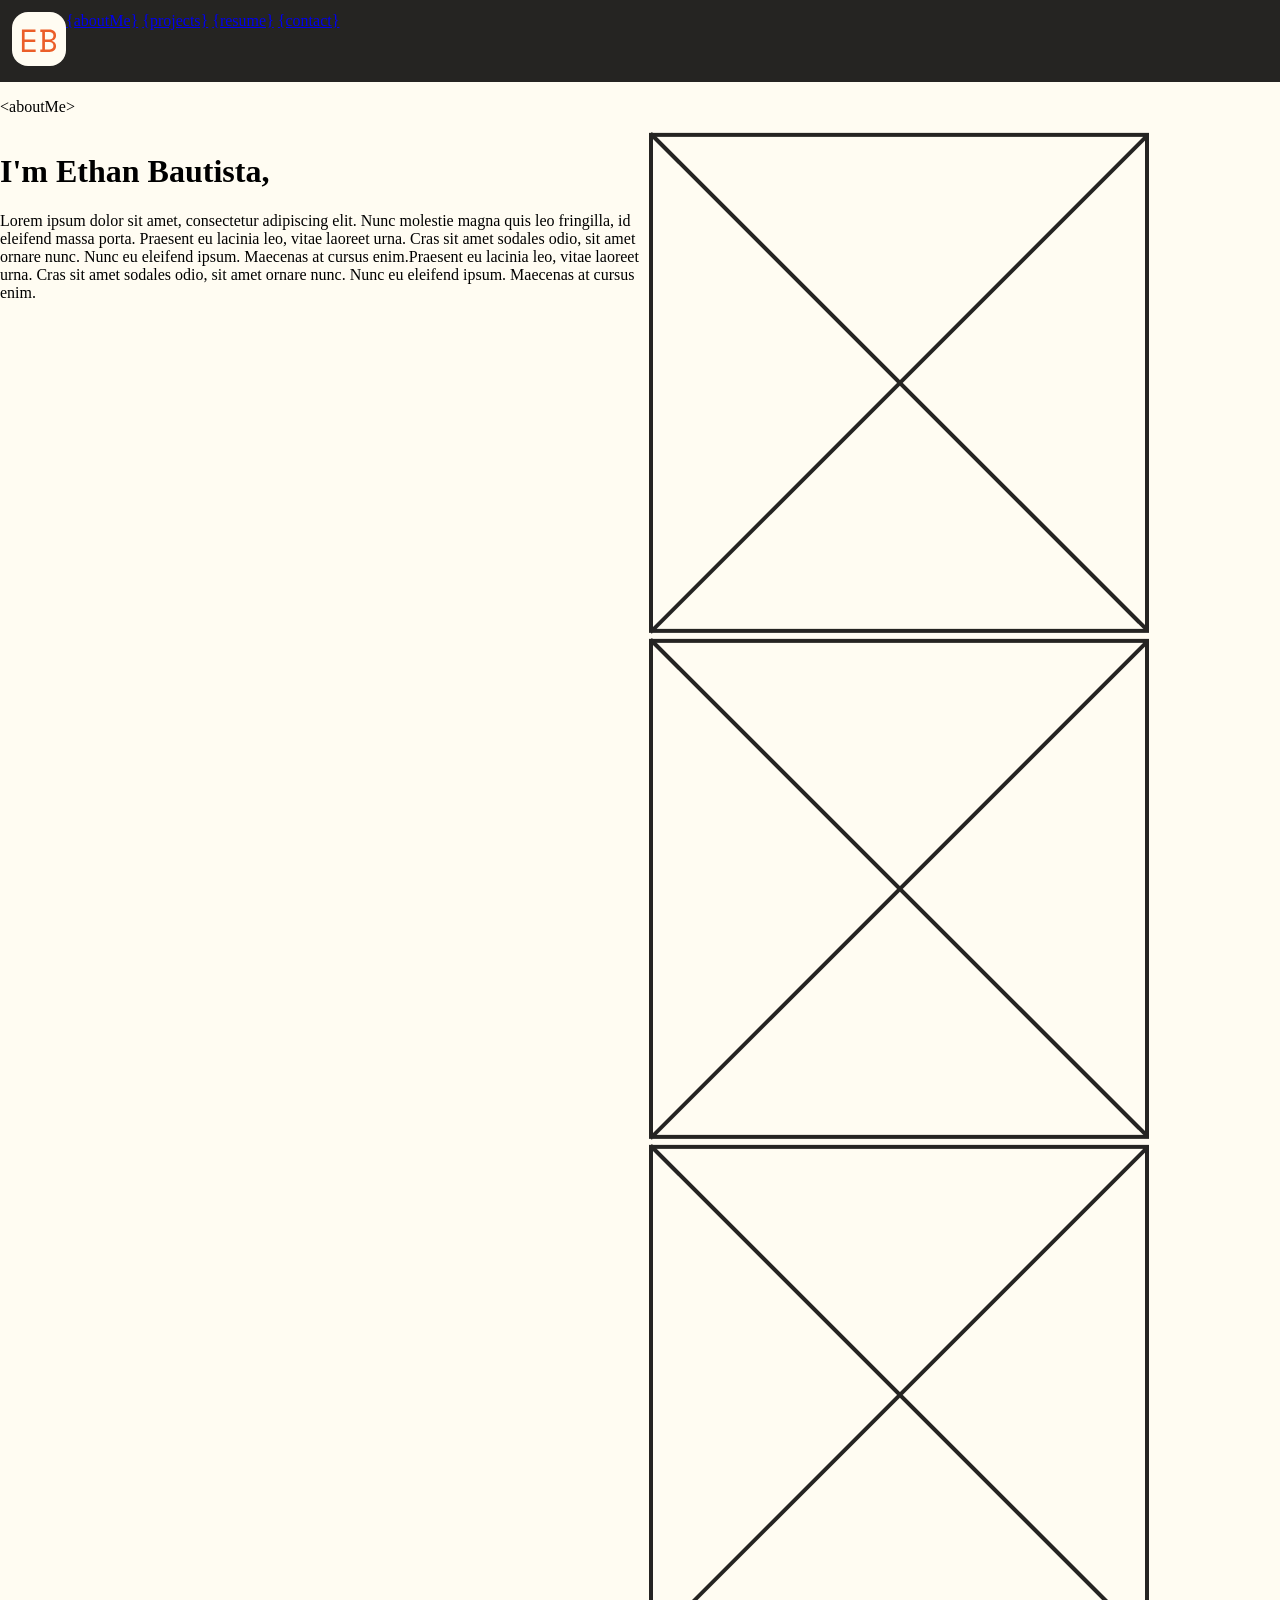
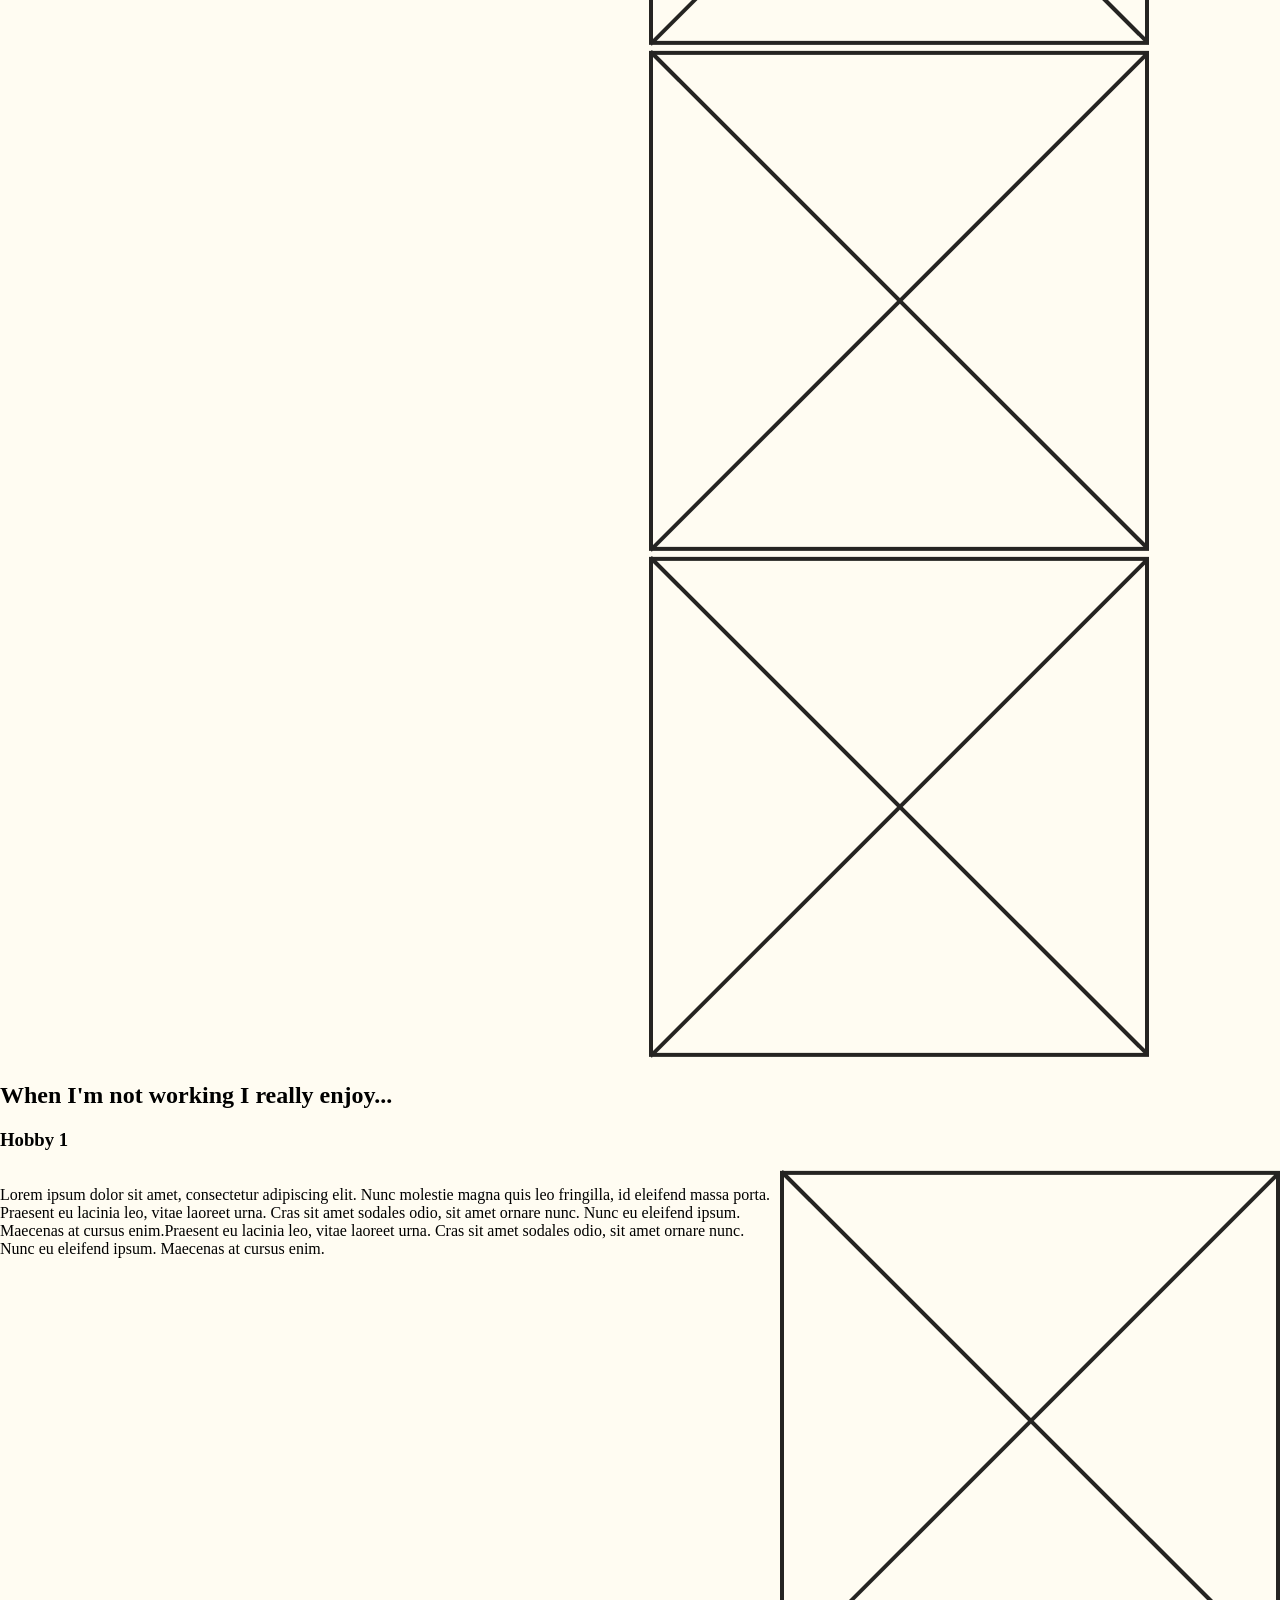
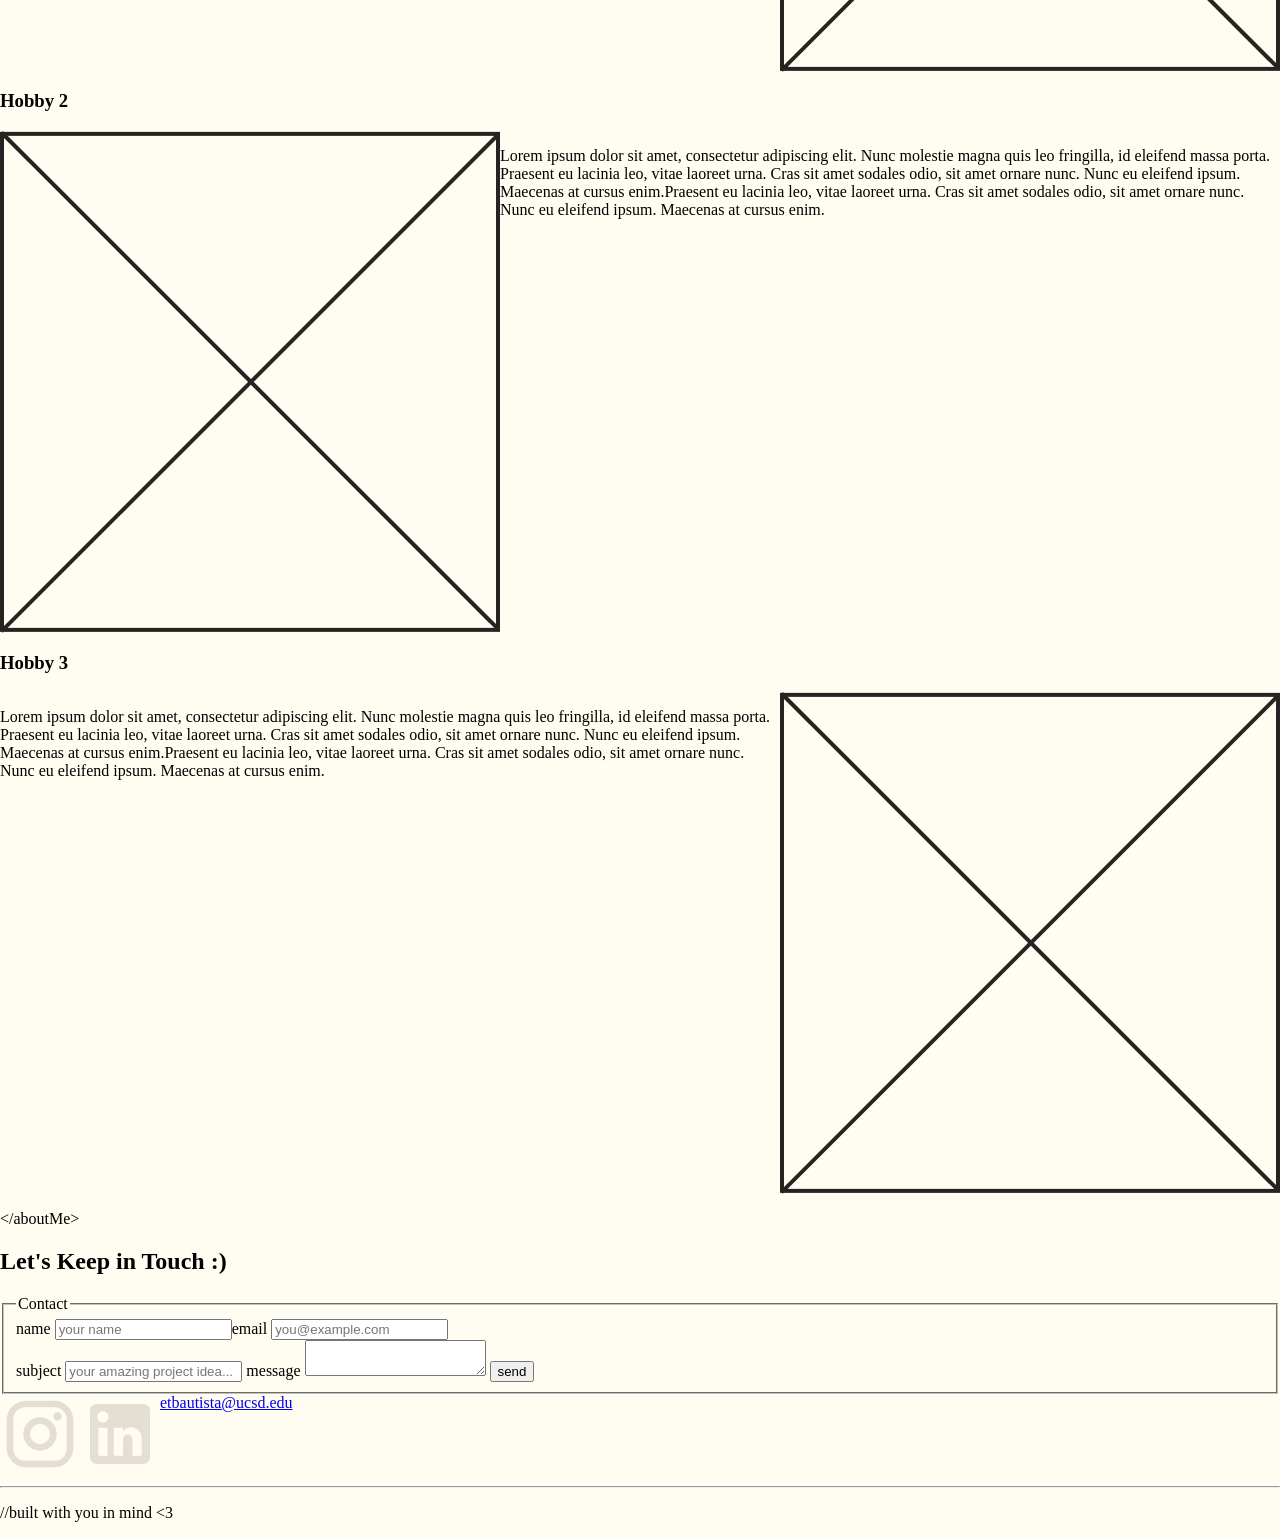
==== about-me.html @ 7ca69517 "finished part of style variables" ====
<!DOCTYPE html>
<html lang="en">
<head>
    <meta charset="UTF-8">
    <meta name="viewport" content="width=device-width, initial-scale=1.0">
    <title>ethanbautista.dev</title>
    <link rel="icon" href="public/assets/icons/signature.svg"/>
    <link rel="stylesheet" href="style.css"/>
    <style>
        horizontal-container {
            display: flex;
            flex-direction: row;
        }
    </style>
</head>
<body>
    <nav>
        <horizontal-container>
            <a href="index.html">
                <svg width="54" height="54" viewBox="0 0 54 54" fill="none" xmlns="http://www.w3.org/2000/svg">
                    <rect width="54" height="54" rx="16" fill="#FFFCF2"/>
                    <path d="M9.91425 17.6H23.4823V20.096H12.6023V27.52H23.2903V30.016H12.6023V37.504H23.6743V40H9.91425V17.6ZM28.324 37.504H30.244V20.096H28.324V17.6H37.38C38.4467 17.6 39.3853 17.7493 40.196 18.048C41.028 18.3467 41.7213 18.752 42.276 19.264C42.852 19.776 43.2787 20.3947 43.556 21.12C43.8547 21.824 44.004 22.592 44.004 23.424V23.808C44.004 24.4267 43.908 24.992 43.716 25.504C43.524 26.016 43.2573 26.4747 42.916 26.88C42.5747 27.2853 42.1693 27.6373 41.7 27.936C41.252 28.2133 40.7613 28.4267 40.228 28.576V28.96C41.2947 29.2587 42.1907 29.8347 42.916 30.688C43.6413 31.52 44.004 32.544 44.004 33.76V34.144C44.004 34.976 43.8547 35.7547 43.556 36.48C43.2787 37.184 42.852 37.8027 42.276 38.336C41.7213 38.848 41.028 39.2533 40.196 39.552C39.3853 39.8507 38.4467 40 37.38 40H28.324V37.504ZM32.932 37.504H37.188C38.4467 37.504 39.4707 37.1947 40.26 36.576C41.0493 35.936 41.444 35.0613 41.444 33.952V33.76C41.444 32.608 41.0707 31.7013 40.324 31.04C39.5773 30.3573 38.564 30.016 37.284 30.016H32.932V37.504ZM32.932 27.52H37.284C38.564 27.52 39.5773 27.1893 40.324 26.528C41.0707 25.8667 41.444 24.96 41.444 23.808V23.616C41.444 22.528 41.0493 21.6747 40.26 21.056C39.4707 20.416 38.4467 20.096 37.188 20.096H32.932V27.52Z" fill="#EB5E28"/>
                </svg>
            </a>
            <div>
                <a href="about-me.html">{aboutMe}</a>
                <a href="projects-page.html">{projects}</a>
                <a href="/public/assets/EthanGBautista-Resume.pdf" download="EthanGBautista-Resume">{resume}</a>
                <a href="#contact">{contact}</a> 
            </div>
        </horizontal-container>
    </nav>

    <main>
        <noscript><p>This site does <b><i>not</i></b> require JavaScript :)</p></noscript>

        <p>&lt;aboutMe&gt;</p>
        <horizontal-container>
            <div>
                <h1>I'm Ethan Bautista,</h1>
                <p>Lorem ipsum dolor sit amet, consectetur adipiscing elit. Nunc molestie magna quis leo fringilla, id eleifend massa porta. Praesent eu lacinia leo, vitae laoreet urna. Cras sit amet sodales odio, sit amet ornare nunc. Nunc eu eleifend ipsum. Maecenas at cursus enim.Praesent eu lacinia leo, vitae laoreet urna. Cras sit amet sodales odio, sit amet ornare nunc. Nunc eu eleifend ipsum. Maecenas at cursus enim.</p>
            </div>
            <image-collage>
                <img src="public/assets/images/placeholder.png" alt="Image of Ethan"/>
                <img src="public/assets/images/placeholder.png" alt="Image Pertaining to Ethan's personal life"/>
                <img src="public/assets/images/placeholder.png" alt="Image Pertaining to Ethan's personal life"/>
                <img src="public/assets/images/placeholder.png" alt="Image Pertaining to Ethan's personal life"/>
                <img src="public/assets/images/placeholder.png" alt="Image Pertaining to Ethan's personal life"/>
            </image-collage>
        </horizontal-container>

        <h2>When I'm not working I really enjoy...</h2>
        <article class="hobby-1">
            <h3>Hobby 1</h3>
            <horizontal-container>
                <p>Lorem ipsum dolor sit amet, consectetur adipiscing elit. Nunc molestie magna quis leo fringilla, id eleifend massa porta. Praesent eu lacinia leo, vitae laoreet urna. Cras sit amet sodales odio, sit amet ornare nunc. Nunc eu eleifend ipsum. Maecenas at cursus enim.Praesent eu lacinia leo, vitae laoreet urna. Cras sit amet sodales odio, sit amet ornare nunc. Nunc eu eleifend ipsum. Maecenas at cursus enim.</p>
                <img src="public/assets/images/placeholder.png" alt="Image of Hobby 1"/>
            </horizontal-container>
        </article>
        <article class="hobby-2">
            <h3>Hobby 2</h3>
            <horizontal-container>
                <img src="public/assets/images/placeholder.png" alt="Image of Hobby 2"/>
                <p>Lorem ipsum dolor sit amet, consectetur adipiscing elit. Nunc molestie magna quis leo fringilla, id eleifend massa porta. Praesent eu lacinia leo, vitae laoreet urna. Cras sit amet sodales odio, sit amet ornare nunc. Nunc eu eleifend ipsum. Maecenas at cursus enim.Praesent eu lacinia leo, vitae laoreet urna. Cras sit amet sodales odio, sit amet ornare nunc. Nunc eu eleifend ipsum. Maecenas at cursus enim.</p>
            </horizontal-container>
        </article>
        <article class="hobby-3">
            <h3>Hobby 3</h3>
            <horizontal-container>
                <p>Lorem ipsum dolor sit amet, consectetur adipiscing elit. Nunc molestie magna quis leo fringilla, id eleifend massa porta. Praesent eu lacinia leo, vitae laoreet urna. Cras sit amet sodales odio, sit amet ornare nunc. Nunc eu eleifend ipsum. Maecenas at cursus enim.Praesent eu lacinia leo, vitae laoreet urna. Cras sit amet sodales odio, sit amet ornare nunc. Nunc eu eleifend ipsum. Maecenas at cursus enim.</p>
                <img src="public/assets/images/placeholder.png" alt="Image of Hobby 3"/>
            </horizontal-container>
        </article>

        <p>&lt;/aboutMe&gt;</p>
    </main>

    <footer id="contact">
        <h2>Let's Keep in Touch :)</h2>

        <form action="#" method="post">
            <fieldset>
                <legend>Contact</legend>

                <horizontal-container>
                    <form-field>
                        <label for="name">name</label>
                        <input type="text" id="name" name="name" placeholder="your name" required>
                    </form-field>
    
                    <form-field>
                        <label for="email">email</label>
                        <input type="email" id="email" name="email" placeholder="you@example.com" required>
                    </form-field>
                    
                </horizontal-container>
                
                <form-field>
                    <label for="subject">subject</label>
                    <input type="text" id="subject" name="subject" placeholder="your amazing project idea..." required>
                </form-field>
                
                <form-field>
                    <label for="message">message</label>
                    <textarea id="message" name="message" placeholder="share your thoughts..." required> </textarea>
                </form-field>
                
                <button type="submit">send</button>

            </fieldset>
        </form>

        <horizontal-container>
            <a href="">
                <svg width="80" height="80" viewBox="0 0 80 80" fill="none" xmlns="http://www.w3.org/2000/svg">
                     <path d="M26 6.66675H54C64.6667 6.66675 73.3333 15.3334 73.3333 26.0001V54.0001C73.3333 59.1276 71.2964 64.0451 67.6707 67.6708C64.045 71.2965 59.1275 73.3334 54 73.3334H26C15.3333 73.3334 6.66666 64.6668 6.66666 54.0001V26.0001C6.66666 20.8726 8.70356 15.9551 12.3293 12.3294C15.955 8.70365 20.8725 6.66675 26 6.66675ZM25.3333 13.3334C22.1507 13.3334 19.0985 14.5977 16.848 16.8481C14.5976 19.0986 13.3333 22.1508 13.3333 25.3334V54.6667C13.3333 61.3001 18.7 66.6668 25.3333 66.6668H54.6667C57.8493 66.6668 60.9015 65.4025 63.1519 63.152C65.4024 60.9016 66.6667 57.8493 66.6667 54.6667V25.3334C66.6667 18.7001 61.3 13.3334 54.6667 13.3334H25.3333ZM57.5 18.3334C58.6051 18.3334 59.6649 18.7724 60.4463 19.5538C61.2277 20.3352 61.6667 21.395 61.6667 22.5001C61.6667 23.6052 61.2277 24.665 60.4463 25.4464C59.6649 26.2278 58.6051 26.6667 57.5 26.6667C56.3949 26.6667 55.3351 26.2278 54.5537 25.4464C53.7723 24.665 53.3333 23.6052 53.3333 22.5001C53.3333 21.395 53.7723 20.3352 54.5537 19.5538C55.3351 18.7724 56.3949 18.3334 57.5 18.3334ZM40 23.3334C44.4203 23.3334 48.6595 25.0894 51.7851 28.215C54.9107 31.3406 56.6667 35.5798 56.6667 40.0001C56.6667 44.4204 54.9107 48.6596 51.7851 51.7852C48.6595 54.9108 44.4203 56.6668 40 56.6668C35.5797 56.6668 31.3405 54.9108 28.2149 51.7852C25.0893 48.6596 23.3333 44.4204 23.3333 40.0001C23.3333 35.5798 25.0893 31.3406 28.2149 28.215C31.3405 25.0894 35.5797 23.3334 40 23.3334ZM40 30.0001C37.3478 30.0001 34.8043 31.0536 32.9289 32.929C31.0536 34.8044 30 37.3479 30 40.0001C30 42.6522 31.0536 45.1958 32.9289 47.0712C34.8043 48.9465 37.3478 50.0001 40 50.0001C42.6522 50.0001 45.1957 48.9465 47.0711 47.0712C48.9464 45.1958 50 42.6522 50 40.0001C50 37.3479 48.9464 34.8044 47.0711 32.929C45.1957 31.0536 42.6522 30.0001 40 30.0001Z" fill="#E5DED2"/>
                </svg>

            </a>

            <a href="">
                <svg width="80" height="80" viewBox="0 0 80 80" fill="none" xmlns="http://www.w3.org/2000/svg">
                    <path d="M63.3333 10C65.1014 10 66.7971 10.7024 68.0474 11.9526C69.2976 13.2029 70 14.8986 70 16.6667V63.3333C70 65.1014 69.2976 66.7971 68.0474 68.0474C66.7971 69.2976 65.1014 70 63.3333 70H16.6667C14.8986 70 13.2029 69.2976 11.9526 68.0474C10.7024 66.7971 10 65.1014 10 63.3333V16.6667C10 14.8986 10.7024 13.2029 11.9526 11.9526C13.2029 10.7024 14.8986 10 16.6667 10H63.3333ZM61.6667 61.6667V44C61.6667 41.118 60.5218 38.354 58.4839 36.3161C56.446 34.2782 53.682 33.1333 50.8 33.1333C47.9667 33.1333 44.6667 34.8667 43.0667 37.4667V33.7667H33.7667V61.6667H43.0667V45.2333C43.0667 42.6667 45.1333 40.5667 47.7 40.5667C48.9377 40.5667 50.1247 41.0583 50.9998 41.9335C51.875 42.8087 52.3667 43.9957 52.3667 45.2333V61.6667H61.6667ZM22.9333 28.5333C24.4185 28.5333 25.8429 27.9433 26.8931 26.8931C27.9433 25.8429 28.5333 24.4185 28.5333 22.9333C28.5333 19.8333 26.0333 17.3 22.9333 17.3C21.4393 17.3 20.0064 17.8935 18.95 18.95C17.8935 20.0064 17.3 21.4393 17.3 22.9333C17.3 26.0333 19.8333 28.5333 22.9333 28.5333ZM27.5667 61.6667V33.7667H18.3333V61.6667H27.5667Z" fill="#E5DED2"/>
                </svg>

            </a>
            <a href="mailto:etbautista@ucsd.edu">etbautista@ucsd.edu</a>
        </horizontal-container>

        <hr>
        <p>//built with you in mind &lt;3 </p>
    </footer>
</body>
</html>
---- style.css ----
@import url("variables.css");

body {
    background-color: var(--light-500);
    margin: 0;
}

nav {
    background-color: var(--primary-500);
    padding: 0.75rem;
    display: flex;
    justify-content: space-between;
    
}
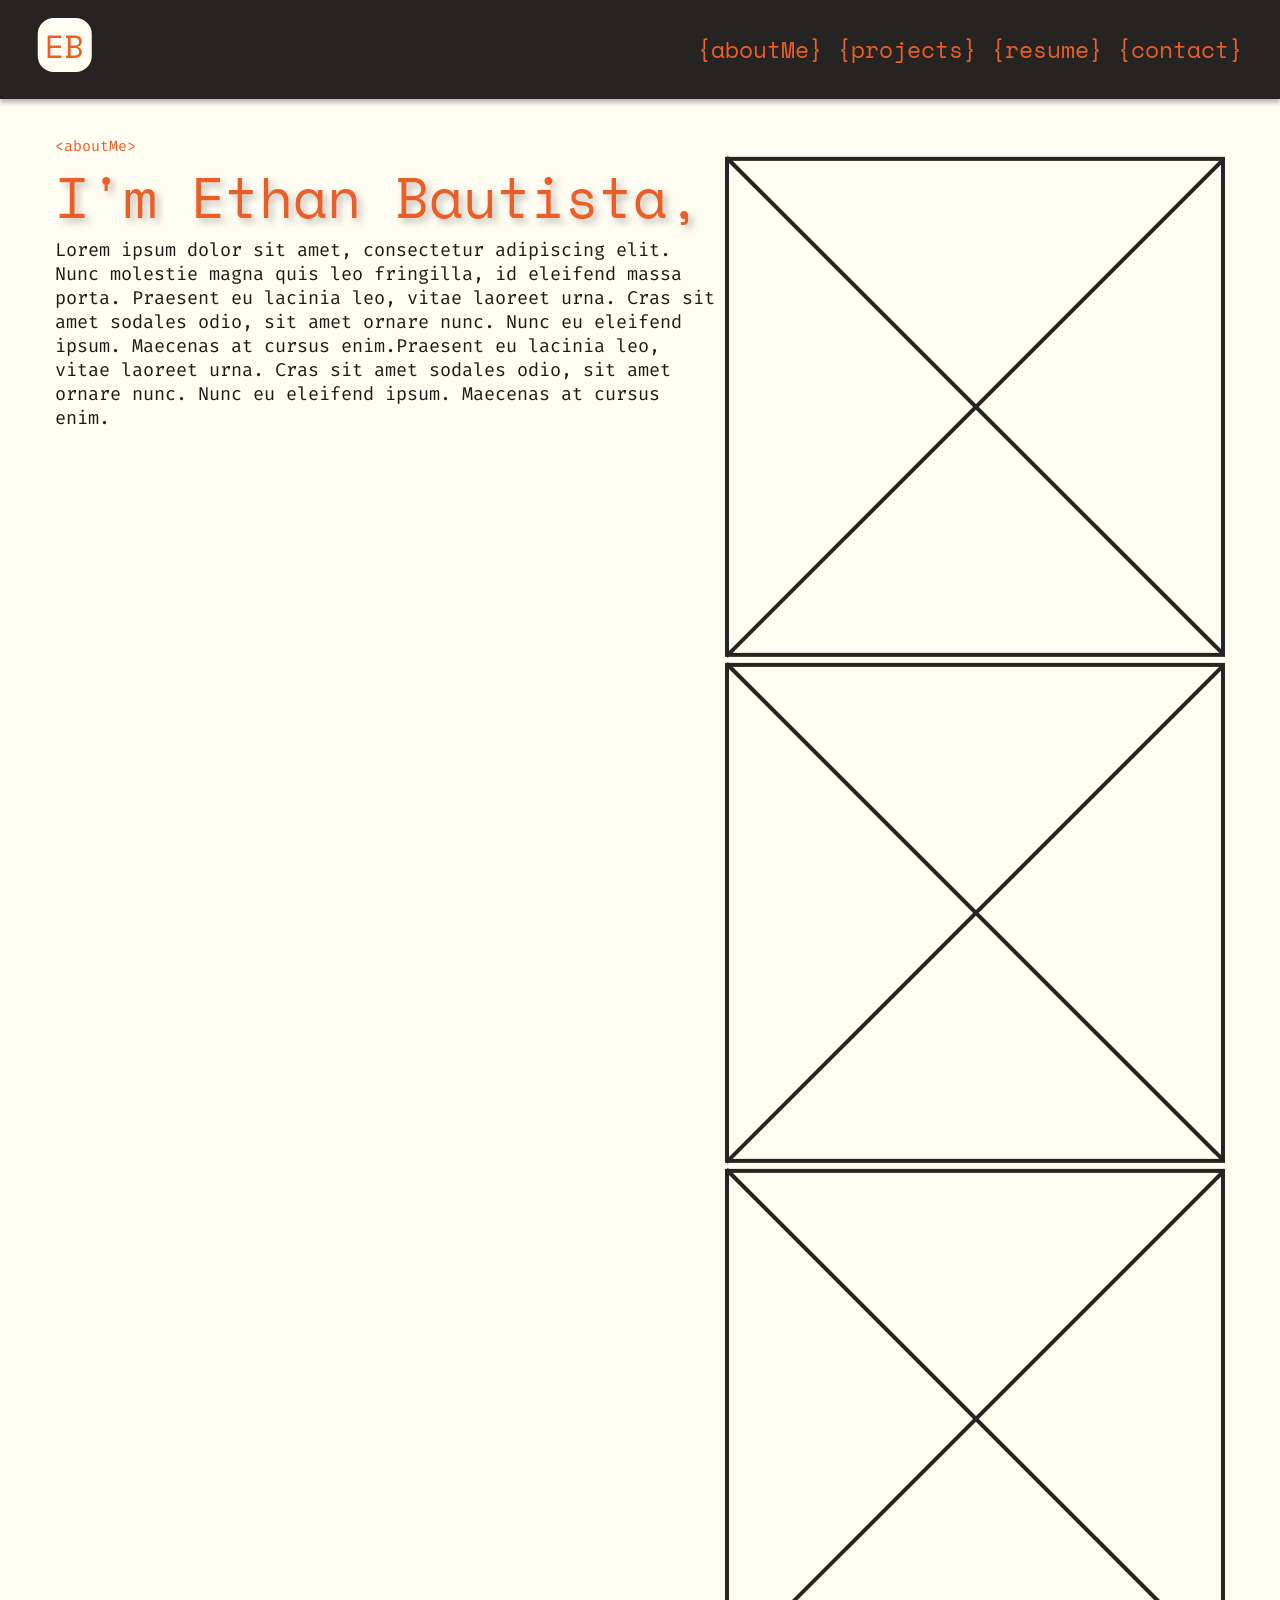
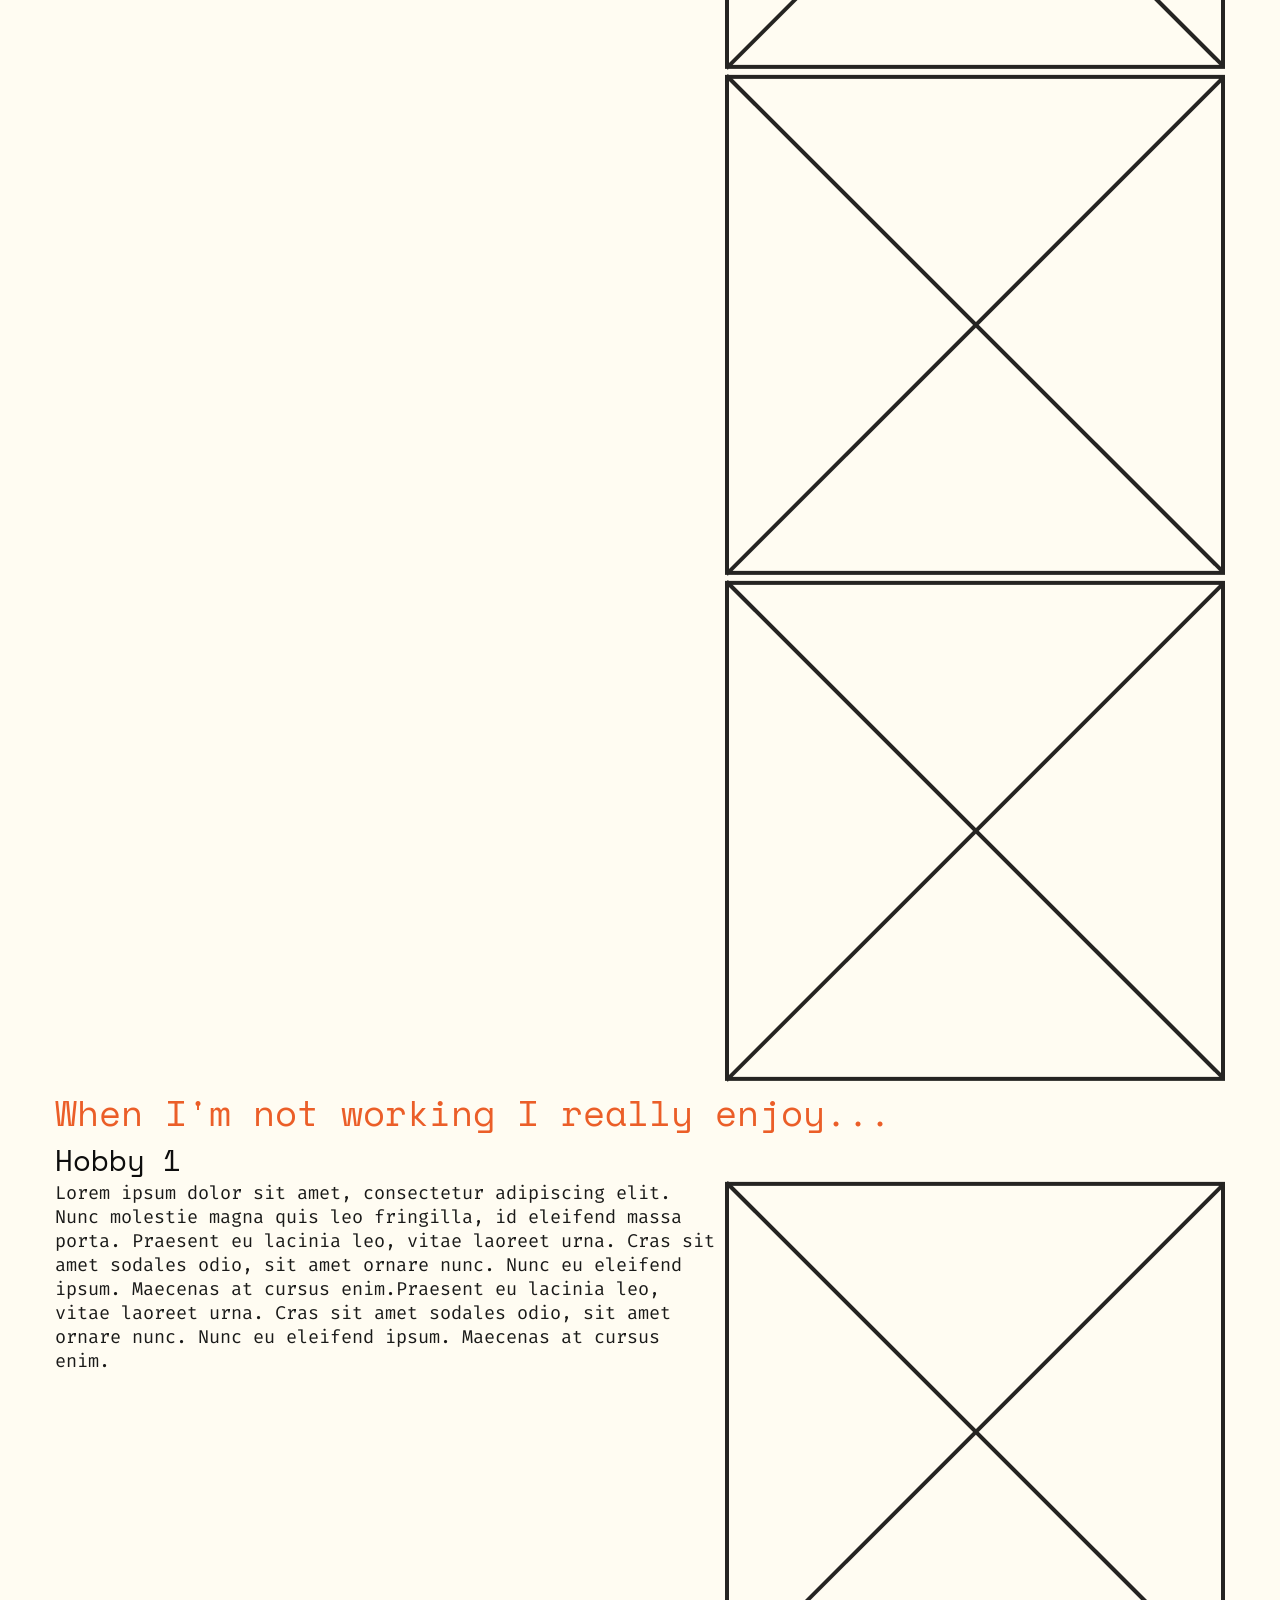
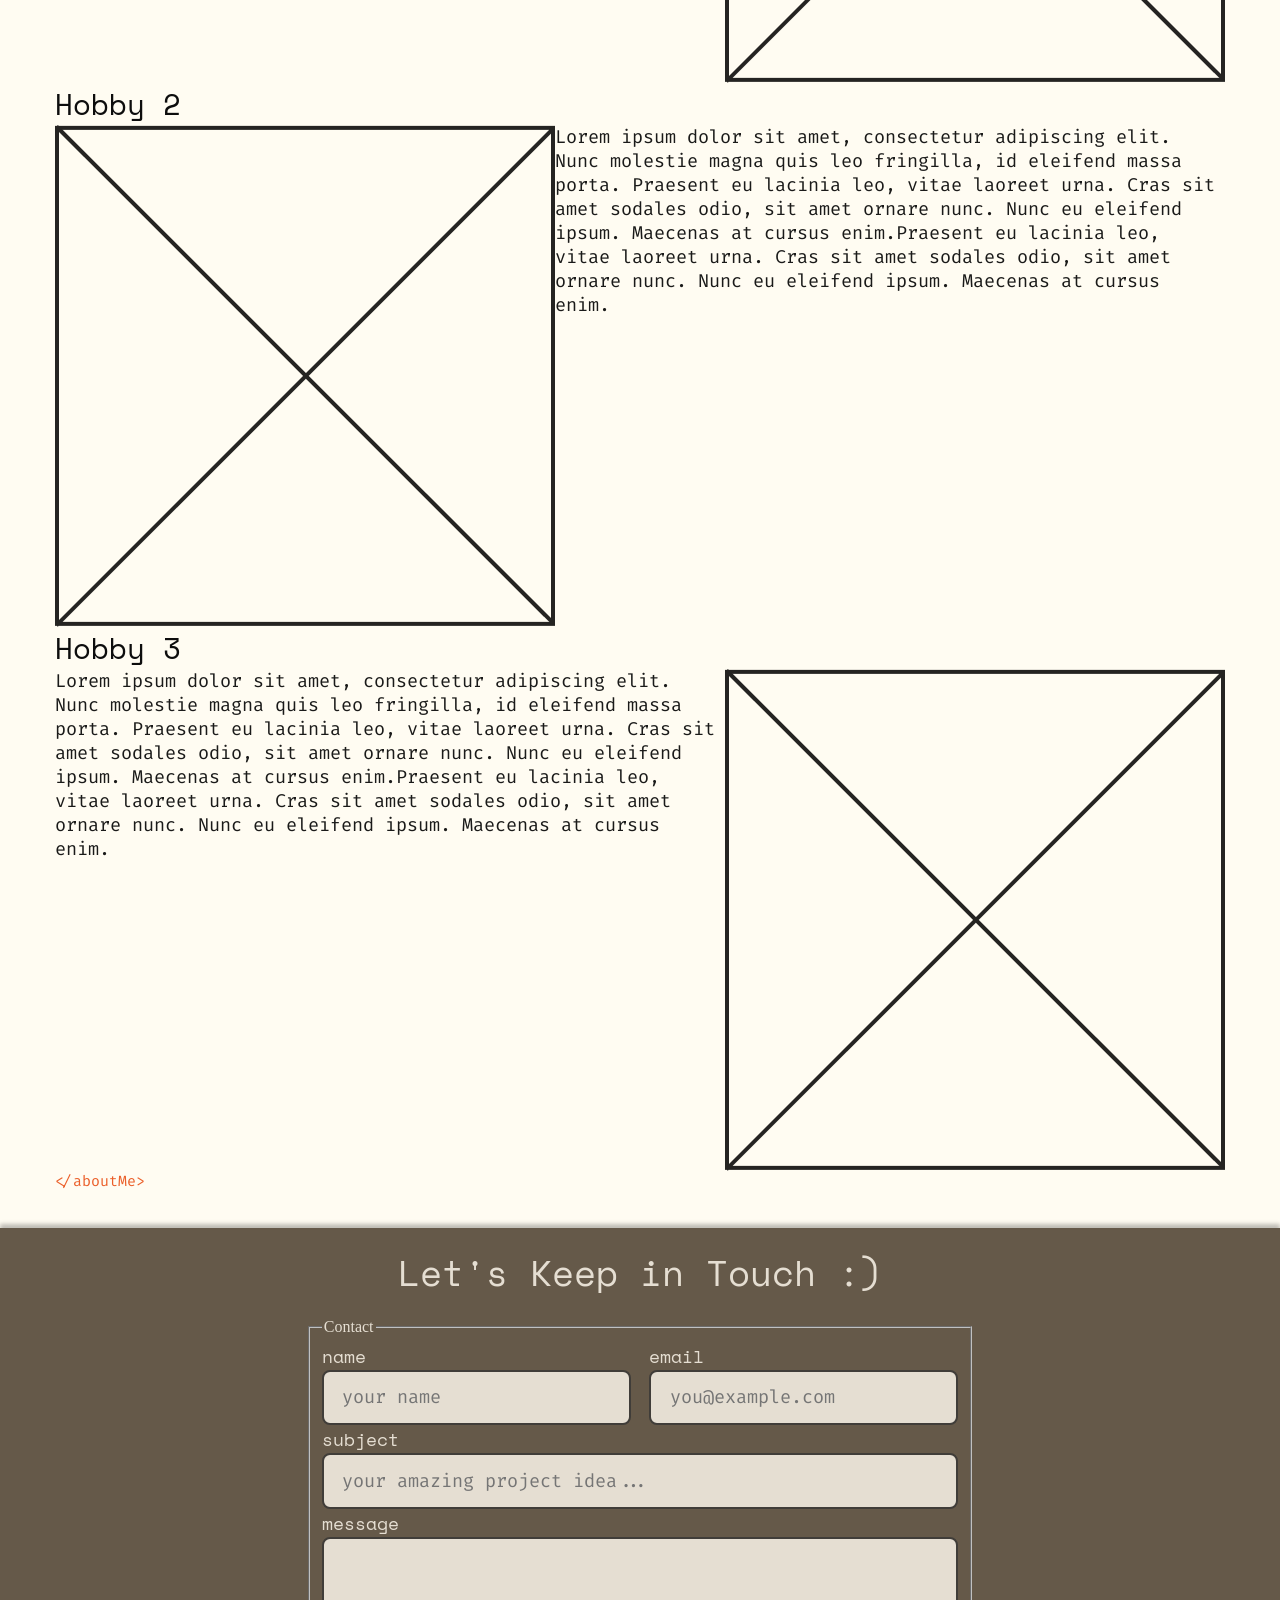
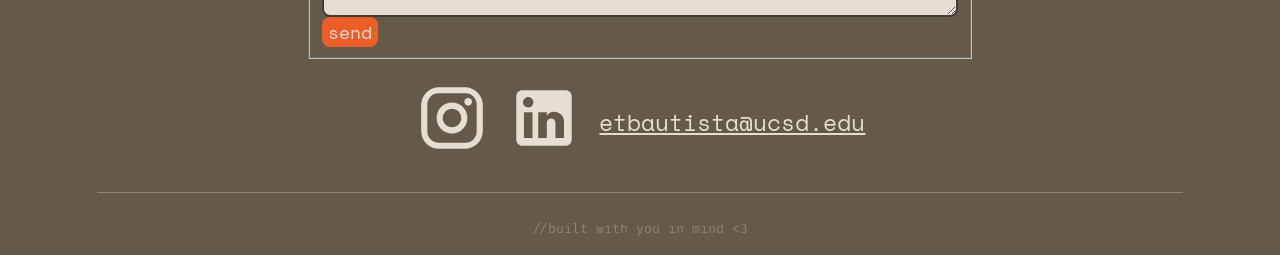
==== commit f173c5ee: "finished part 2" ====
--- a/about-me.html
+++ b/about-me.html
@@ -15,26 +15,24 @@
 </head>
 <body>
     <nav>
+        <a href="index.html">
+            <svg width="54" height="54" viewBox="0 0 54 54" fill="none" xmlns="http://www.w3.org/2000/svg">
+                <rect width="54" height="54" rx="16" fill="#FFFCF2"/>
+                <path d="M9.91425 17.6H23.4823V20.096H12.6023V27.52H23.2903V30.016H12.6023V37.504H23.6743V40H9.91425V17.6ZM28.324 37.504H30.244V20.096H28.324V17.6H37.38C38.4467 17.6 39.3853 17.7493 40.196 18.048C41.028 18.3467 41.7213 18.752 42.276 19.264C42.852 19.776 43.2787 20.3947 43.556 21.12C43.8547 21.824 44.004 22.592 44.004 23.424V23.808C44.004 24.4267 43.908 24.992 43.716 25.504C43.524 26.016 43.2573 26.4747 42.916 26.88C42.5747 27.2853 42.1693 27.6373 41.7 27.936C41.252 28.2133 40.7613 28.4267 40.228 28.576V28.96C41.2947 29.2587 42.1907 29.8347 42.916 30.688C43.6413 31.52 44.004 32.544 44.004 33.76V34.144C44.004 34.976 43.8547 35.7547 43.556 36.48C43.2787 37.184 42.852 37.8027 42.276 38.336C41.7213 38.848 41.028 39.2533 40.196 39.552C39.3853 39.8507 38.4467 40 37.38 40H28.324V37.504ZM32.932 37.504H37.188C38.4467 37.504 39.4707 37.1947 40.26 36.576C41.0493 35.936 41.444 35.0613 41.444 33.952V33.76C41.444 32.608 41.0707 31.7013 40.324 31.04C39.5773 30.3573 38.564 30.016 37.284 30.016H32.932V37.504ZM32.932 27.52H37.284C38.564 27.52 39.5773 27.1893 40.324 26.528C41.0707 25.8667 41.444 24.96 41.444 23.808V23.616C41.444 22.528 41.0493 21.6747 40.26 21.056C39.4707 20.416 38.4467 20.096 37.188 20.096H32.932V27.52Z" fill="#EB5E28"/>
+            </svg>
+        </a>
         <horizontal-container>
-            <a href="index.html">
-                <svg width="54" height="54" viewBox="0 0 54 54" fill="none" xmlns="http://www.w3.org/2000/svg">
-                    <rect width="54" height="54" rx="16" fill="#FFFCF2"/>
-                    <path d="M9.91425 17.6H23.4823V20.096H12.6023V27.52H23.2903V30.016H12.6023V37.504H23.6743V40H9.91425V17.6ZM28.324 37.504H30.244V20.096H28.324V17.6H37.38C38.4467 17.6 39.3853 17.7493 40.196 18.048C41.028 18.3467 41.7213 18.752 42.276 19.264C42.852 19.776 43.2787 20.3947 43.556 21.12C43.8547 21.824 44.004 22.592 44.004 23.424V23.808C44.004 24.4267 43.908 24.992 43.716 25.504C43.524 26.016 43.2573 26.4747 42.916 26.88C42.5747 27.2853 42.1693 27.6373 41.7 27.936C41.252 28.2133 40.7613 28.4267 40.228 28.576V28.96C41.2947 29.2587 42.1907 29.8347 42.916 30.688C43.6413 31.52 44.004 32.544 44.004 33.76V34.144C44.004 34.976 43.8547 35.7547 43.556 36.48C43.2787 37.184 42.852 37.8027 42.276 38.336C41.7213 38.848 41.028 39.2533 40.196 39.552C39.3853 39.8507 38.4467 40 37.38 40H28.324V37.504ZM32.932 37.504H37.188C38.4467 37.504 39.4707 37.1947 40.26 36.576C41.0493 35.936 41.444 35.0613 41.444 33.952V33.76C41.444 32.608 41.0707 31.7013 40.324 31.04C39.5773 30.3573 38.564 30.016 37.284 30.016H32.932V37.504ZM32.932 27.52H37.284C38.564 27.52 39.5773 27.1893 40.324 26.528C41.0707 25.8667 41.444 24.96 41.444 23.808V23.616C41.444 22.528 41.0493 21.6747 40.26 21.056C39.4707 20.416 38.4467 20.096 37.188 20.096H32.932V27.52Z" fill="#EB5E28"/>
-                </svg>
-            </a>
-            <div>
-                <a href="about-me.html">{aboutMe}</a>
-                <a href="projects-page.html">{projects}</a>
-                <a href="/public/assets/EthanGBautista-Resume.pdf" download="EthanGBautista-Resume">{resume}</a>
-                <a href="#contact">{contact}</a> 
-            </div>
+            <a href="about-me.html">{aboutMe}</a>
+            <a href="projects-page.html">{projects}</a>
+            <a href="/public/assets/EthanGBautista-Resume.pdf" download="EthanGBautista-Resume">{resume}</a>
+            <a href="#contact">{contact}</a> 
         </horizontal-container>
     </nav>
 
     <main>
         <noscript><p>This site does <b><i>not</i></b> require JavaScript :)</p></noscript>
 
-        <p>&lt;aboutMe&gt;</p>
+        <p class="cosmetic-text">&lt;aboutMe&gt;</p>
         <horizontal-container>
             <div>
                 <h1>I'm Ethan Bautista,</h1>
@@ -72,7 +70,7 @@
             </horizontal-container>
         </article>
 
-        <p>&lt;/aboutMe&gt;</p>
+        <p class="cosmetic-text">&lt;/aboutMe&gt;</p>
     </main>
 
     <footer id="contact">
@@ -128,7 +126,7 @@
         </horizontal-container>
 
         <hr>
-        <p>//built with you in mind &lt;3 </p>
+        <small>//built with you in mind &lt;3 </small>
     </footer>
 </body>
 </html>
--- a/style.css
+++ b/style.css
@@ -2,13 +2,334 @@
 
 body {
     background-color: var(--light-500);
-    margin: 0;
+    margin:  0;
+    padding: 0;
+}
+
+h1 {
+    font-family: var(--font-primary);
+    font-size: var(--step-5);
+    text-shadow: 4px 4px 7px var(--shadow);
+    color: var(--secondary-500);
+    font-weight: 300;
+    margin: 0;
+} 
+
+h2 {
+    font-family: var(--font-primary);
+    font-size: var(--step-3);
+    font-weight: 300;
+    color: var(--secondary-500);
+    margin: 0;
+}
+
+h3 {
+    font-family: var(--font-primary);
+    color: var(--primary-700);
+    font-size: var(--step-2);
+    font-weight: 300;
+    margin: 0;
+}
+
+p {
+    font-family: var(--font-secondary);
+    font-size: var(--step-0);
+    color: var(--dark-700);
+    margin: 0;
+}
+
+.cosmetic-text {
+    font-size: var(--step--1);
+    color: var(--secondary-500);
+    margin: 0;
+}
+
+hr {
+    width: 90%;
+    background-color: var(--tertiary-500);
+    border: none;
+    height: 2px;
+
 }
 
 nav {
     background-color: var(--primary-500);
-    padding: 0.75rem;
+    padding: var(--space-s) var(--space-l);
     display: flex;
     justify-content: space-between;
+    align-items: center;
+    box-shadow: 0 4px 4px 0 var(--shadow);
+}
+
+/* Targets the logo in the navbar */
+nav svg {
+    width: var(--space-xl);
+}
+
+/* Targets the link container in the navbar */
+nav horizontal-container {
+    gap: var(--space-xs);
+}
+
+/* Targets the links in the navbar */
+nav a {
+    font-family: var(--font-primary);
+    font-size: var(--step-1);
+    color: var(--secondary-500);
+    text-decoration: none;
+}
+
+nav a:hover,
+a:focus{
+    color: var(--tertiary-400);
+}
+
+
+header, main {
+    padding: var(--space-l) var(--space-xl);
+}
+
+/* Targets the hero section's horizontal container */
+header horizontal-container {
+    align-items: center;
+    gap: var(--space-s);
+
+}
+
+.hero-text {
+    display: flex;
+    flex-direction: column;
+    gap: var(--space-s);
+}
+
+.hero-text hr {
+    width: 100%;
+}
+
+/* Targets all children */
+.hero-text > * {
+    margin: 0;
+}
+
+/* Targets the last child of the header text div */
+.hero-text > :last-child {
+    color: var(--dark-300);
+    text-align: right;
+}
+
+#technologies {
+    margin: 0;
+    display: flex;
+    flex-direction: column;
+    align-items: center;
+}
+
+#technologies > horizontal-container {
+    margin: var(--space-s) 0;
+    gap: var(--space-l);
+}
+
+#technologies button {
+    background-color: transparent;
+    border: none;
+    padding: 0;
+    cursor: pointer;
+}
+
+#technologies button:hover {
+    filter: drop-shadow(4px 4px 4px var(--shadow));
+}
+
+.tech-container {
+    margin: 0 var(--space-m);
+    display: flex;
+    flex-direction: column;
+    align-items: center;
+    gap: var(--space-xs)
+}
+
+.tech-container hr {
+    width: 100%;
+    margin: 0;
+}
+
+.tech-container img {
+    width: var(--space-3xl);
+}
+
+
+#recent-projects {
+    margin: var(--space-l);
+    display: flex;
+    flex-direction: column;
+    align-items: center;
+    gap: var(--space-s)
+}
+
+#recent-projects > .cosmetic-text {
+    align-self: flex-end;
+}
+
+#recent-projects a {
+    text-decoration: none;
+}
+
+#recent-projects > a {
+    text-decoration: underline;
+    font-family: var(--font-primary);
+    font-size: var(--step-1);
+    color: var(--secondary-500);
+}
+
+project-container p {
+    color: var(--dark-300);
+}
+
+project-container {
+    box-shadow: 0 4px 4px 0 var(--shadow);
+    padding: var(--space-s);
+    border-radius: var(--space-xs);
+}
+
+project-container horizontal-container {
+    gap: var(--space-xs);
+}
+
+project-container horizontal-container > div {
+    display: flex;
+    flex-direction: column;
+    gap: var(--space-s)
+}
+
+project-tag {
+    display: flex;
+    justify-content: center;
+    padding: 4px;
+    box-shadow: 0 4px 4px 0 var(--shadow);
+    border-radius: 8px;
+}
+
+project-tag[data-status="designer"] {
+    background-color: var(--design);
+}
+
+project-tag[data-status="css"] {
+    background-color: var(--css);
+}
+
+project-tag[data-status="reactjs"] {
+    background-color: var(--react);
+}
+
+project-tag[data-status="developer"] {
+    background-color: var(--developer);
+}
+
+project-tag p {
+    color: var(--light-300);
+}
+
+footer {
+    background-color: var(--dark-400);
+    color: var(--tertiary-400);
+    padding: var(--space-s) var(--space-l);
+    gap: var(--space-s);
+    display: flex;
+    flex-direction: column;
+    align-items: center;
+    box-shadow: 0 -4px 4px 0 var(--shadow);
+
+}
+
+/* Targets the h2 in the footer */
+footer h2 {
+    color: var(--tertiary-400);
+}
+
+/* Targets the form in the footer */
+footer form {
+    display: flex;
+    flex-direction: column;
+    gap: var(--space-xs);
     
-}+}
+
+/* Targets the label-input pairs in the form */
+form form-field {
+    display: flex;
+    flex-direction: column;
+}
+
+/* Targets the labels in the form*/
+form label {
+    font-family: var(--font-primary);
+    font-size: var(--step-0);
+}
+
+/* Targets the container of the name and email fields */
+form horizontal-container {
+    justify-content: space-between;
+    gap: var(--space-s);
+}
+
+/* Targets the text input */
+footer form 
+input[type="text"], 
+input[type="email"], 
+textarea {
+    font-family: var(--font-secondary);
+    font-size: var(--step-0);
+    background-color: var(--tertiary-400);
+    padding: var(--space-xs) var(--space-s);
+    border: 2px solid var(--dark-500);
+    border-radius: 8px;
+}
+
+footer form 
+input[type="text"]:focus, 
+input[type="email"]:focus, 
+textarea:focus {
+    outline: none;
+    border-color: var(--secondary-500);
+}
+
+/* Targets the text submit button */
+form button {
+    background-color: var(--secondary-500);
+    border: none;
+    color: var(--tertiary-400);
+    font-family: var(--font-primary);
+    font-size: var(--step-0);
+    border-radius: 8px;
+    align-self: flex-end;
+    cursor: pointer;
+}
+
+/* Targets the links in the footer */
+footer a {
+    color: var(--tertiary-400);
+    font-family: var(--font-primary);
+    font-size: var(--step-1);
+}
+
+/* Targets the link container in the footer */
+footer horizontal-container {
+    align-items: center;
+    gap: var(--space-s);
+}
+
+footer horizontal-container svg {
+    width: var(--space-2xl);
+}
+
+/* Targets the horizontal rule in the footer */
+footer hr {
+    height: 1px;
+    background-color: var(--smalltxt);
+}
+
+/* Targets the small text in the footer */
+footer small {
+    font-family: var(--font-secondary);
+    color: var(--smalltxt);
+}
